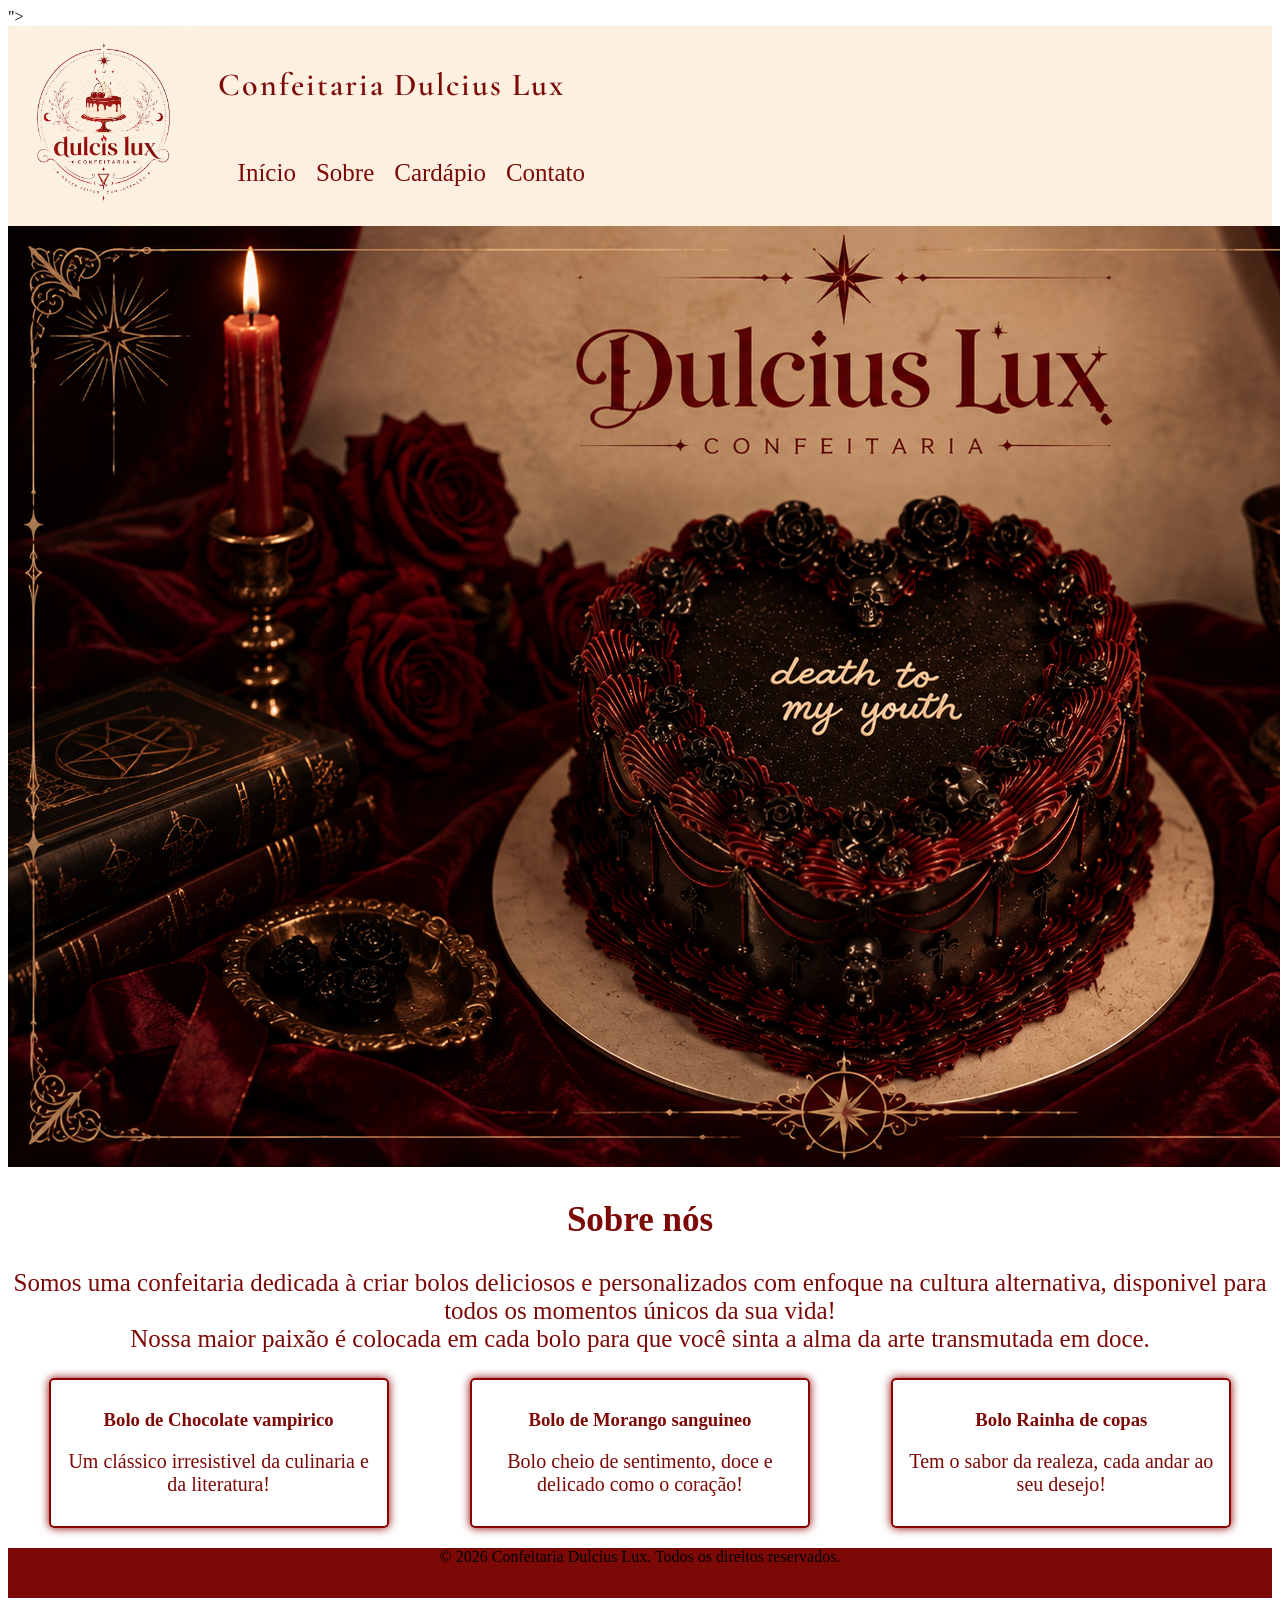
==== index.html @ a43b9269 "site dulcius lux" ====
<!DOCTYPE html>
<html lang="pt-BR">
<head>
    <meta charset="UTF-8">
    <meta name="viewport" content="width=device-width, initial-scale=1.0">
    <title>Home</title>
    <link rel="stylesheet" href="css/index.css">

    <link rel="stylesheet" href="https://fonts.googleapis.com/css2?family=Cormorant+Garamond:wght@400;500;600;700&family=Montserrat:wght@400;500;600&display=swap" rel="stylesheet">">


</head>
<body>
    <header>
        <div class="div-logo">
            <img class="logotipo" src="img/logo.png" alt="Logotipo da Confeitaria">
        </div>

        <div class="div-menu">
            <h1>
                Confeitaria Dulcius Lux
            </h1>

            <br/>
            
            <nav>
                <ul>
                    <li>
                        <a href="index.html">Início</a>
                    </li>
                    <li>
                        <a href="pages/sobre.html">Sobre</a>
                    </li>
                    <li>
                        <a href="pages/cardapio.html">Cardápio</a>
                    </li>
                    <li>
                        <a href="pages/contato.html">Contato</a>
                    </li>
                </ul>
            </nav>
        </div>
    </header>
        <img id="img" class="img.bolo" src="img/bolo1.jpg" alt="Bolo alternativo">

        <section class="sobre">
            <h2>Sobre nós</h2>
        <p>
            Somos uma confeitaria dedicada à criar bolos
            deliciosos e personalizados com enfoque na cultura alternativa,
            disponivel para todos os momentos únicos da sua vida! <br/>
            Nossa maior paixão é colocada em cada bolo para que você sinta a alma 
            da arte transmutada em doce.
        </p>
        
        </section>

        <section class="meu-cardapio">

        <div class="menu-cardapio-itens">
            
            <div class="menu-cardapio-item">
                <h3>Bolo de Chocolate vampirico</h3>
                <p>
                    Um clássico irresistivel da culinaria e da literatura!
                </p>
            </div>
             <div class="menu-cardapio-item">
                <h3>Bolo de Morango sanguineo</h3>
                <p>
                    Bolo cheio de sentimento, doce e delicado como o coração!
                </p>
             </div>
                 <div class="menu-cardapio-item">
                     <h3>Bolo Rainha de copas</h3>
                    <p>
                      Tem o sabor da realeza, cada andar ao seu desejo!
                    </p>
                 </div>
        </div>
</section>

    <footer>
        &copy; 2026 Confeitaria Dulcius Lux.
        Todos os direitos reservados. 
    </footer>

        <body>
            <script src="js/index.js"></script>
        </body>
</html>
---- css/index.css ----
header {
    height: 200px;
    display: flex;
    background-color: #fdf0e1;
}

.div-logo {
    
    width: 15%;
    height: 194px;
}

.div-menu {
  
    height: 194px;
    display: flex;
    flex-direction: column;
    align-items: center;
    justify-content: center;
}

.logotipo {
    height: 190px;
}

ul {
    display: flex;
    gap: 20px;
    justify-content: center;
    list-style-type: none;
}

h1 {
    color: #7c0906;
    font-family: 'Cormorant Garamond', serif;
    font-weight: 600;
    letter-spacing: 2px;
}

ul li {
    color: #7c0906;
}

a {
    text-decoration: none;
    color: #7c0906;
    font-size: 25px;
}

a:hover {
    cursor: pointer;
    text-decoration: underline;
}

.div-bolo {
    height: 100%;
    height: 300px;
    object-fit: cover;
}

.sobre {
    text-align: center;
    margin-top: 10px;
}

h2 {
    font-size: 35px ;
    color: #7c0906;
}

p {
    font-size: 25px;
    margin-top: 10px;
    color: #7c0906;
}

.meu-cardapio {
    text-align: center;
    color: #7c0906;
}

.menu-cardapio-itens {
    display: flex;
    justify-content: space-around;
    margin-top: 20px;
}

.menu-cardapio-item {
    border: 2px solid darkred;
    border-radius: 5px;
    width: 25%;
    box-shadow: 0px 0px 10px darkred;
    padding: 10px;
}

.menu-cardapio-item p {
    font-size: 20px;
    color: #7c0906;
}

footer {
    background-color: #7c0906;
    height: 50px;
    text-align: center;
    margin-top: 20px;
}
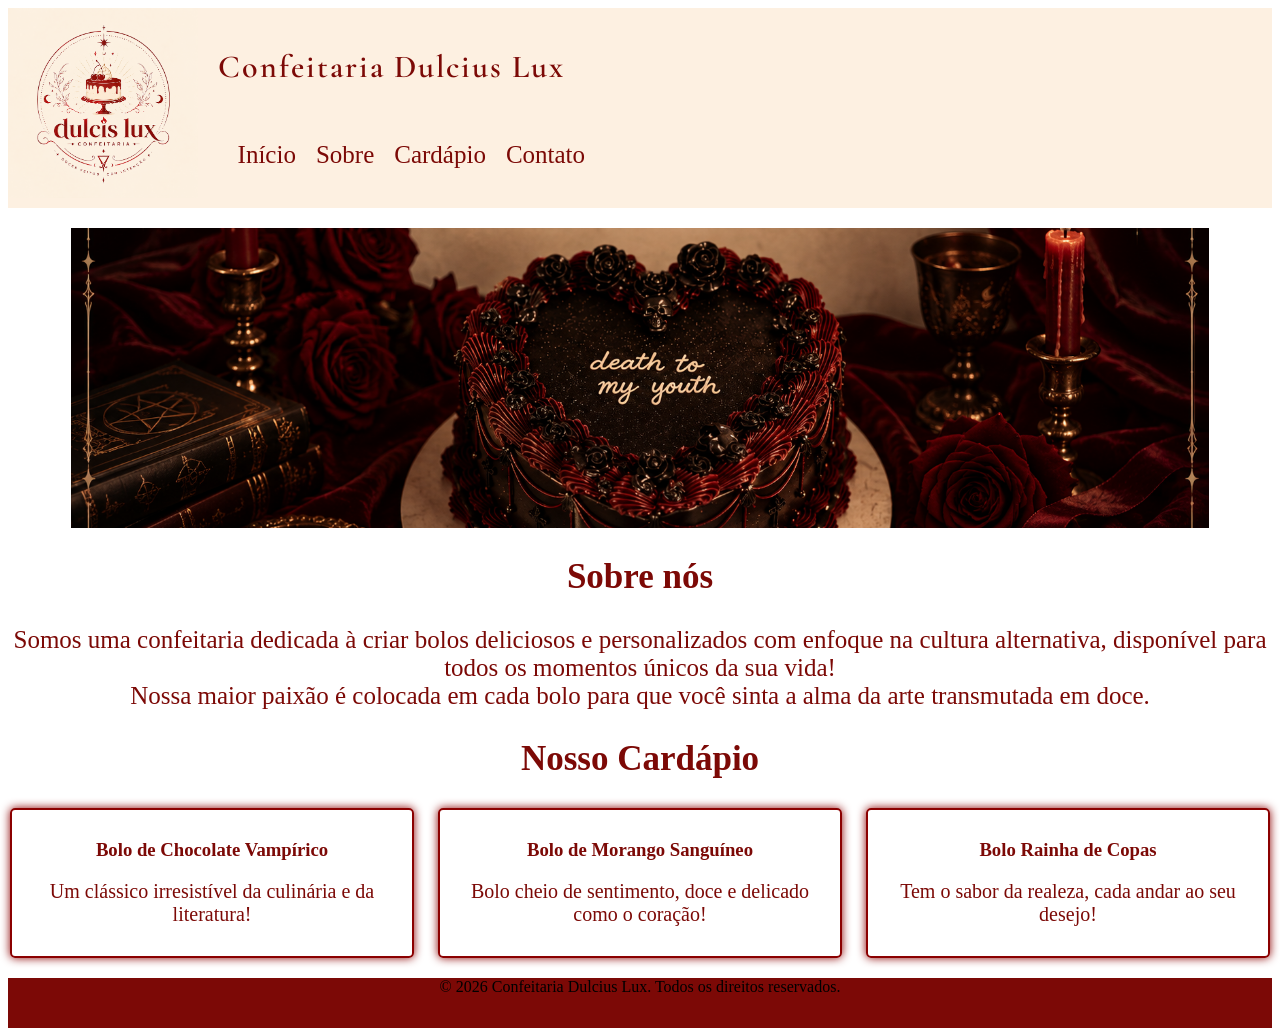
==== commit 03bb732d: "adcionando sobre" ====
--- a/index.html
+++ b/index.html
@@ -1,91 +1,173 @@
 <!DOCTYPE html>
 <html lang="pt-BR">
+
 <head>
+
     <meta charset="UTF-8">
+
     <meta name="viewport" content="width=device-width, initial-scale=1.0">
+
     <title>Home</title>
+
     <link rel="stylesheet" href="css/index.css">
 
-    <link rel="stylesheet" href="https://fonts.googleapis.com/css2?family=Cormorant+Garamond:wght@400;500;600;700&family=Montserrat:wght@400;500;600&display=swap" rel="stylesheet">">
+    <link rel="stylesheet"
+        href="https://fonts.googleapis.com/css2?family=Cormorant+Garamond:wght@400;500;600;700&family=Montserrat:wght@400;500;600&display=swap">
+
+</head>
 
 
-</head>
 <body>
+
     <header>
+
         <div class="div-logo">
-            <img class="logotipo" src="img/logo.png" alt="Logotipo da Confeitaria">
+
+            <img class="logotipo"
+                src="img/logo.png"
+                alt="Logotipo da Confeitaria">
+
         </div>
 
+
         <div class="div-menu">
+
             <h1>
                 Confeitaria Dulcius Lux
             </h1>
 
-            <br/>
-            
+            <br>
+
             <nav>
+
                 <ul>
+
                     <li>
                         <a href="index.html">Início</a>
                     </li>
+
                     <li>
                         <a href="pages/sobre.html">Sobre</a>
                     </li>
+
                     <li>
                         <a href="pages/cardapio.html">Cardápio</a>
                     </li>
+
                     <li>
                         <a href="pages/contato.html">Contato</a>
                     </li>
+
                 </ul>
+
             </nav>
         </div>
+        <div class="div-logo"></div>
+
     </header>
-        <img id="img" class="img.bolo" src="img/bolo1.jpg" alt="Bolo alternativo">
 
-        <section class="sobre">
-            <h2>Sobre nós</h2>
+
+    <!-- CARROSSEL -->
+
+    <img id="img"
+        class="bolo"
+        src="img/bolo1.jpg"
+        alt="Bolo alternativo">
+
+
+    <!-- SOBRE -->
+
+    <section class="sobre">
+
+        <h2>Sobre nós</h2>
+
         <p>
+
             Somos uma confeitaria dedicada à criar bolos
             deliciosos e personalizados com enfoque na cultura alternativa,
-            disponivel para todos os momentos únicos da sua vida! <br/>
-            Nossa maior paixão é colocada em cada bolo para que você sinta a alma 
-            da arte transmutada em doce.
+            disponível para todos os momentos únicos da sua vida!
+
+            <br>
+
+            Nossa maior paixão é colocada em cada bolo para que você sinta
+            a alma da arte transmutada em doce.
+
         </p>
-        
-        </section>
 
-        <section class="meu-cardapio">
+    </section>
+
+
+    <!-- CARDÁPIO -->
+
+    <section class="meu-cardapio">
+
+        <h2>Nosso Cardápio</h2>
+
 
         <div class="menu-cardapio-itens">
+
+
+            <!-- BOLO 1 -->
+
+            <div class="menu-cardapio-item">
+
+                <h3>Bolo de Chocolate Vampírico</h3>
+
+        
+                <p>
+                    Um clássico irresistível da culinária e da literatura!
+                </p>
+
+               
+
+            </div>
+
+
+            <!-- BOLO 2 -->
+
+            <div class="menu-cardapio-item">
+
+                <h3>Bolo de Morango Sanguíneo</h3>
+
             
-            <div class="menu-cardapio-item">
-                <h3>Bolo de Chocolate vampirico</h3>
-                <p>
-                    Um clássico irresistivel da culinaria e da literatura!
-                </p>
-            </div>
-             <div class="menu-cardapio-item">
-                <h3>Bolo de Morango sanguineo</h3>
                 <p>
                     Bolo cheio de sentimento, doce e delicado como o coração!
                 </p>
-             </div>
-                 <div class="menu-cardapio-item">
-                     <h3>Bolo Rainha de copas</h3>
-                    <p>
-                      Tem o sabor da realeza, cada andar ao seu desejo!
-                    </p>
-                 </div>
+
+            </div>
+
+
+            <!-- BOLO 3 -->
+
+            <div class="menu-cardapio-item">
+
+                <h3>Bolo Rainha de Copas</h3>
+
+        
+                <p>
+                    Tem o sabor da realeza, cada andar ao seu desejo!
+                </p>
+
+            </div>
+
+
         </div>
-</section>
+
+    </section>
+
 
     <footer>
+
         &copy; 2026 Confeitaria Dulcius Lux.
-        Todos os direitos reservados. 
+        Todos os direitos reservados.
+
     </footer>
 
-        <body>
-            <script src="js/index.js"></script>
-        </body>
+
+   
+
+    <script src="js/index.js"></script>
+
+</body>
+
 </html>
--- a/css/index.css
+++ b/css/index.css
@@ -5,13 +5,11 @@
 }
 
 .div-logo {
-    
     width: 15%;
     height: 194px;
 }
 
 .div-menu {
-  
     height: 194px;
     display: flex;
     flex-direction: column;
@@ -52,11 +50,15 @@
     text-decoration: underline;
 }
 
-.div-bolo {
-    height: 100%;
+
+.bolo {
+    width: 90%;
     height: 300px;
     object-fit: cover;
+    display: block;
+    margin: 20px auto;
 }
+
 
 .sobre {
     text-align: center;
@@ -64,7 +66,7 @@
 }
 
 h2 {
-    font-size: 35px ;
+    font-size: 35px;
     color: #7c0906;
 }
 
@@ -82,13 +84,14 @@
 .menu-cardapio-itens {
     display: flex;
     justify-content: space-around;
+    gap: 20px;
     margin-top: 20px;
 }
 
 .menu-cardapio-item {
     border: 2px solid darkred;
     border-radius: 5px;
-    width: 25%;
+    width: 30%;
     box-shadow: 0px 0px 10px darkred;
     padding: 10px;
 }
@@ -98,6 +101,8 @@
     color: #7c0906;
 }
 
+
+
 footer {
     background-color: #7c0906;
     height: 50px;
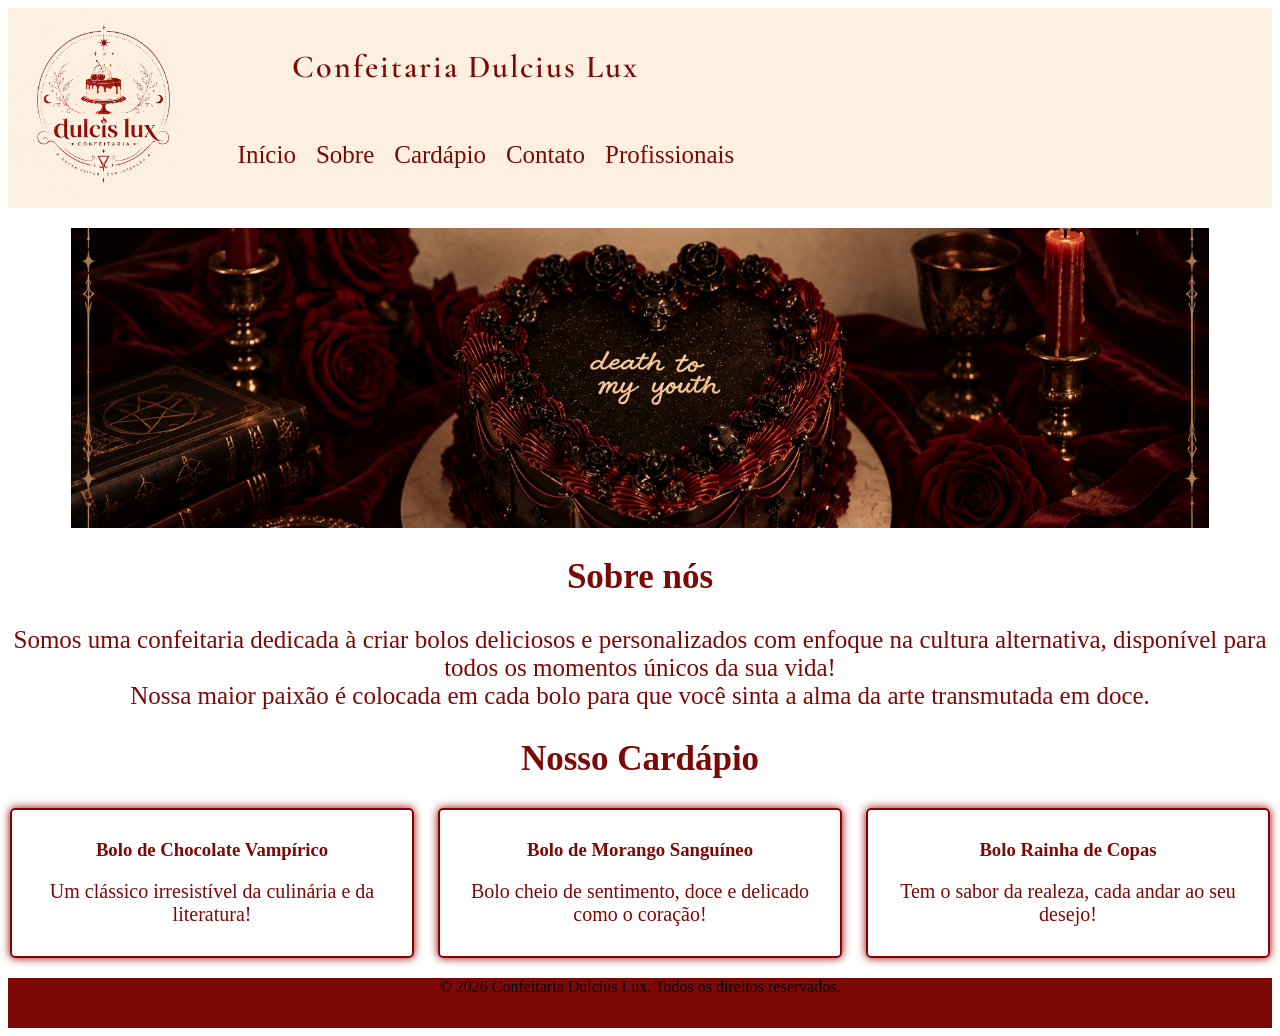
==== commit 03c33395: "." ====
--- a/index.html
+++ b/index.html
@@ -56,6 +56,9 @@
 
                     <li>
                         <a href="pages/contato.html">Contato</a>
+                    </li>
+                    <li>
+                        <a href="pages/profissionais.html">Profissionais</a>
                     </li>
 
                 </ul>
